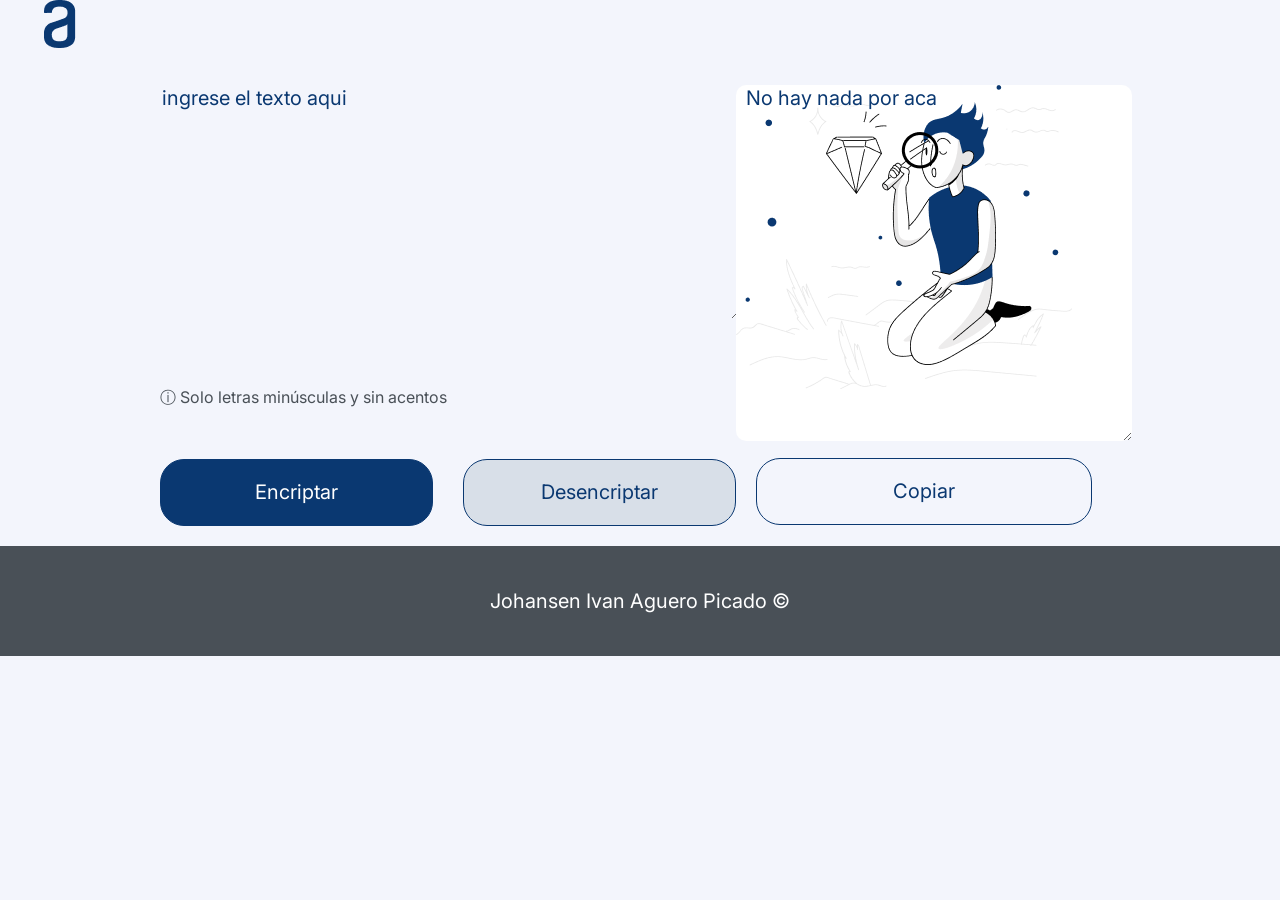
==== index.html @ d79ad570 "Agregando Proyecto a Repositorio de Github" ====
<!DOCTYPE html>
<html lang="en">
<head>
    <meta charset="UTF-8">
    <meta http-equiv="X-UA-Compatible" content="IE=edge">
    <meta name="viewport" content="width=device-width, initial-scale=1.0">
    <link rel="stylesheet" href="css/normalize.css">
    <link rel="stylesheet" href="/css/estilos.css">
    <link rel="preconnect" href="https://fonts.googleapis.com">
    <link rel="preconnect" href="https://fonts.gstatic.com" crossorigin>
    <link href="https://fonts.googleapis.com/css2?family=Inter&display=swap" rel="stylesheet">
    <title>Encriptador</title>
</head>
<body>
    <header>
        <img src="Imagenes/Logo.png" alt="Logo Alura">
    </header>

    <main>
        <section class="seccion-textarea">
            <textarea class="textarea" cols="30" rows="10" placeholder="Ingrese el texto aqui"  onkeypress="return soloLetras(event)"></textarea>
        
            <div>
                <h6 class="informacion">&#x24D8; Solo letras minúsculas y sin acentos</h6>
            </div>
        
                
                <div class="botones">
                    <button class="boton-encriptar" onclick ="btnEncriptar()">Encriptar</button>
                    <button class="boton-desencriptar" onclick="btnDesencriptar()">Desencriptar</button>
                </div>
            </section>
        
    
        <section class="seccion-mensaje">            
                <textarea id="miInput" class="textarea-mensaje" name="" cols="20" rows="10" placeholder="No hay nada por aca" readonly="readonly"></textarea> 
                
                <div>
                    <button id="miBoton" class="copiar" >Copiar</button>
                </div>
        </section>
    </main>

   <footer>
    <p class="copyrigth">Johansen Ivan Aguero Picado &copy;</p>
   </footer>
</body>
</html>

<script src="js/index.js"></script>
---- css/estilos.css ----
* {
    background: #F3F5FC;
    font-family: Inter;
    font-size: 20px;
    font-weight: 400;
    line-height: 48px;
}

.logo{
    padding-top: 10px;
    margin-left: 10px;
    width: 5%;
}

main  {
    width: 960px;
    margin: 20px auto;
    display: flex;
    
}
.seccion-textarea{
    width: 60%;
}
.textarea {
    width: 100%;
    border: none;
    color: #0a3871;    
    text-transform: lowercase;
}

::placeholder { color :#0a3871;}
    .textarea:focus {
        outline: none;
    }

.seccion-mensaje{
    width: 40%;
}
.textarea-mensaje {
        width: 100%;
        height: 80%;
        background-color: white;
        background-image: url("/Imagenes/Muñeco.png");
        background-repeat: no-repeat;
        border: none;
        border-radius: 10px;
        color: #0a3871;
        padding-left: 10px;
        
                
}
    .textarea-mensaje:focus{
        outline: none;
    }

    .botones{
        display: flex;
        margin-top: 18px;
    }

    .boton-desencriptar{
        background: #D8dfe8;
        border: 1px solid #0a3871;
        border-radius: 24px;
        color: #0a3871;
        cursor: pointer;
        height: 67px;
        margin-left: 30px;
        width: 328px;
        transition: 400ms all;
    }

    .boton-desencriptar:hover{
        background: #a0a1a3;
        color: white;        
    } 

    .boton-encriptar {
        background-color: #0a3871;
        border: 1px solid #0a3871;
        border-radius: 24px;
        color: white;
        cursor: pointer;
        height: 67px;
        width: 328px;
        transition: 400ms all;
    }

    .boton-encriptar:hover{
        background: #0b55af;
    } 

    .copiar{
        border: 1px solid #0a3871;
        border-radius: 24px;
        color: #0a3871;
        cursor: pointer;
        height: 67px;
        margin-left: 20px;
        position: absolute;
        width: 336px;
    }

    .copiar:hover{
        background: #a0a1a3;
        color: white;
    }

    .informacion{
        color: #495057;
        font-size: 16px;
    }
    
    footer p{
        background: #495057;
        text-align: center;
        margin: 0;
        padding: 31px;
        color: white;
    }
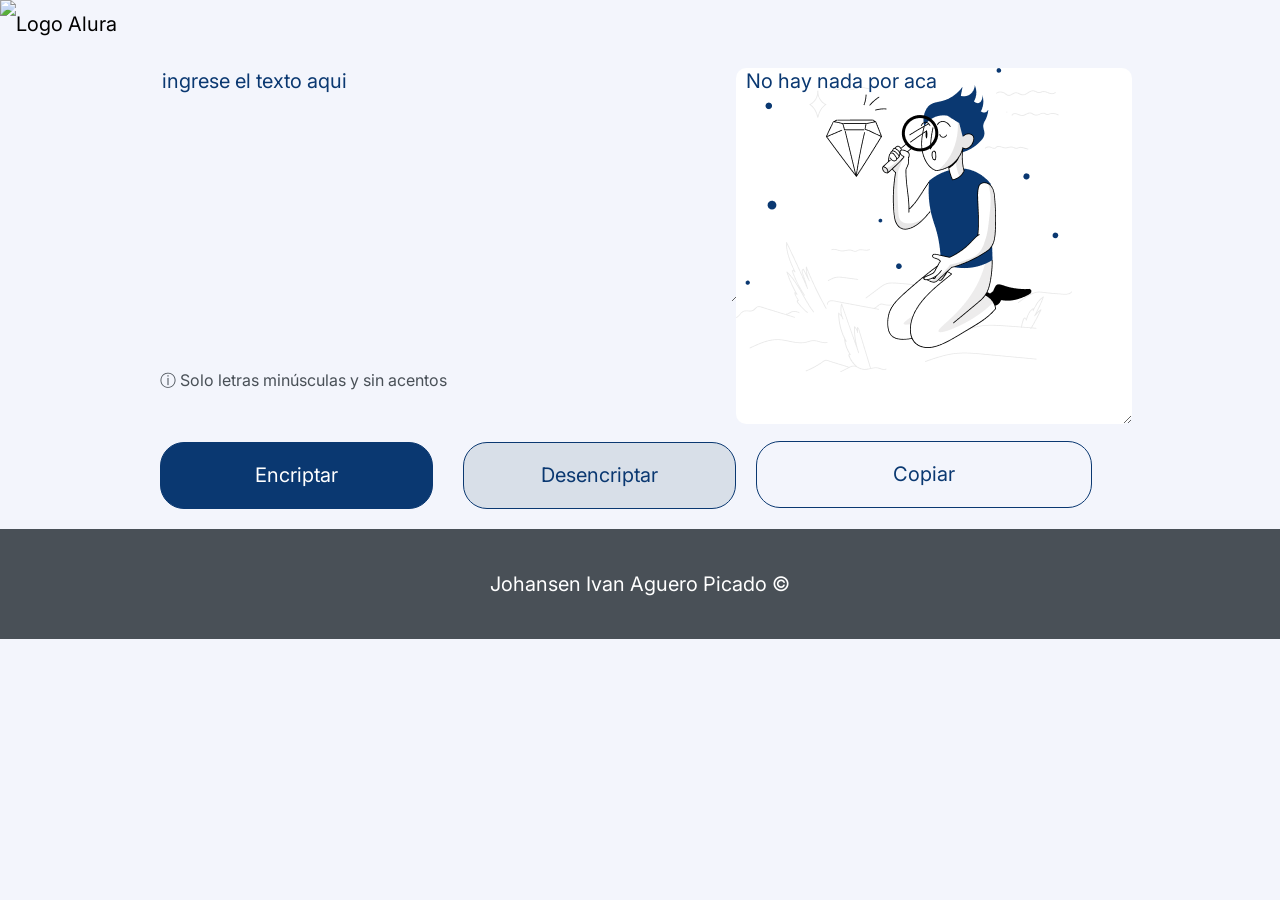
==== commit 35dd0cea: "Cambio de nombre al archivo png" ====
--- a/index.html
+++ b/index.html
@@ -1,11 +1,11 @@
 <!DOCTYPE html>
-<html lang="en">
+<html lang="es">
 <head>
     <meta charset="UTF-8">
     <meta http-equiv="X-UA-Compatible" content="IE=edge">
     <meta name="viewport" content="width=device-width, initial-scale=1.0">
     <link rel="stylesheet" href="css/normalize.css">
-    <link rel="stylesheet" href="/css/estilos.css">
+    <link rel="stylesheet" href="css/styles.css">        
     <link rel="preconnect" href="https://fonts.googleapis.com">
     <link rel="preconnect" href="https://fonts.gstatic.com" crossorigin>
     <link href="https://fonts.googleapis.com/css2?family=Inter&display=swap" rel="stylesheet">
@@ -13,7 +13,7 @@
 </head>
 <body>
     <header>
-        <img src="Imagenes/Logo.png" alt="Logo Alura">
+        <img src="" alt="Logo Alura">
     </header>
 
     <main>
@@ -47,4 +47,4 @@
 </body>
 </html>
 
-<script src="js/index.js"></script>+<script src="/js/index.js"></script>
--- a/css/styles.css
+++ b/css/styles.css
@@ -0,0 +1,120 @@
+* {
+    background: #F3F5FC;
+    font-family: Inter;
+    font-size: 20px;
+    font-weight: 400;
+    line-height: 48px;
+}
+
+.logo{
+    padding-top: 10px;
+    margin-left: 10px;
+    width: 5%;
+}
+
+main  {
+    width: 960px;
+    margin: 20px auto;
+    display: flex;
+    
+}
+.seccion-textarea{
+    width: 60%;
+}
+.textarea {
+    width: 100%;
+    border: none;
+    color: #0a3871;    
+    text-transform: lowercase;
+}
+
+::placeholder { color :#0a3871;}
+    .textarea:focus {
+        outline: none;
+    }
+
+.seccion-mensaje{
+    width: 40%;
+}
+.textarea-mensaje {
+        width: 100%;
+        height: 80%;
+        background-color: white;
+        background-image: url("/Imagenes/Muneco.png");
+        background-repeat: no-repeat;
+        border: none;
+        border-radius: 10px;
+        color: #0a3871;
+        padding-left: 10px;
+        
+                
+}
+    .textarea-mensaje:focus{
+        outline: none;
+    }
+
+    .botones{
+        display: flex;
+        margin-top: 18px;
+    }
+
+    .boton-desencriptar{
+        background: #D8dfe8;
+        border: 1px solid #0a3871;
+        border-radius: 24px;
+        color: #0a3871;
+        cursor: pointer;
+        height: 67px;
+        margin-left: 30px;
+        width: 328px;
+        transition: 400ms all;
+    }
+
+    .boton-desencriptar:hover{
+        background: #a0a1a3;
+        color: white;        
+    } 
+
+    .boton-encriptar {
+        background-color: #0a3871;
+        border: 1px solid #0a3871;
+        border-radius: 24px;
+        color: white;
+        cursor: pointer;
+        height: 67px;
+        width: 328px;
+        transition: 400ms all;
+    }
+
+    .boton-encriptar:hover{
+        background: #0b55af;
+    } 
+
+    .copiar{
+        border: 1px solid #0a3871;
+        border-radius: 24px;
+        color: #0a3871;
+        cursor: pointer;
+        height: 67px;
+        margin-left: 20px;
+        position: absolute;
+        width: 336px;
+    }
+
+    .copiar:hover{
+        background: #a0a1a3;
+        color: white;
+    }
+
+    .informacion{
+        color: #495057;
+        font-size: 16px;
+    }
+    
+    footer p{
+        background: #495057;
+        text-align: center;
+        margin: 0;
+        padding: 31px;
+        color: white;
+    }
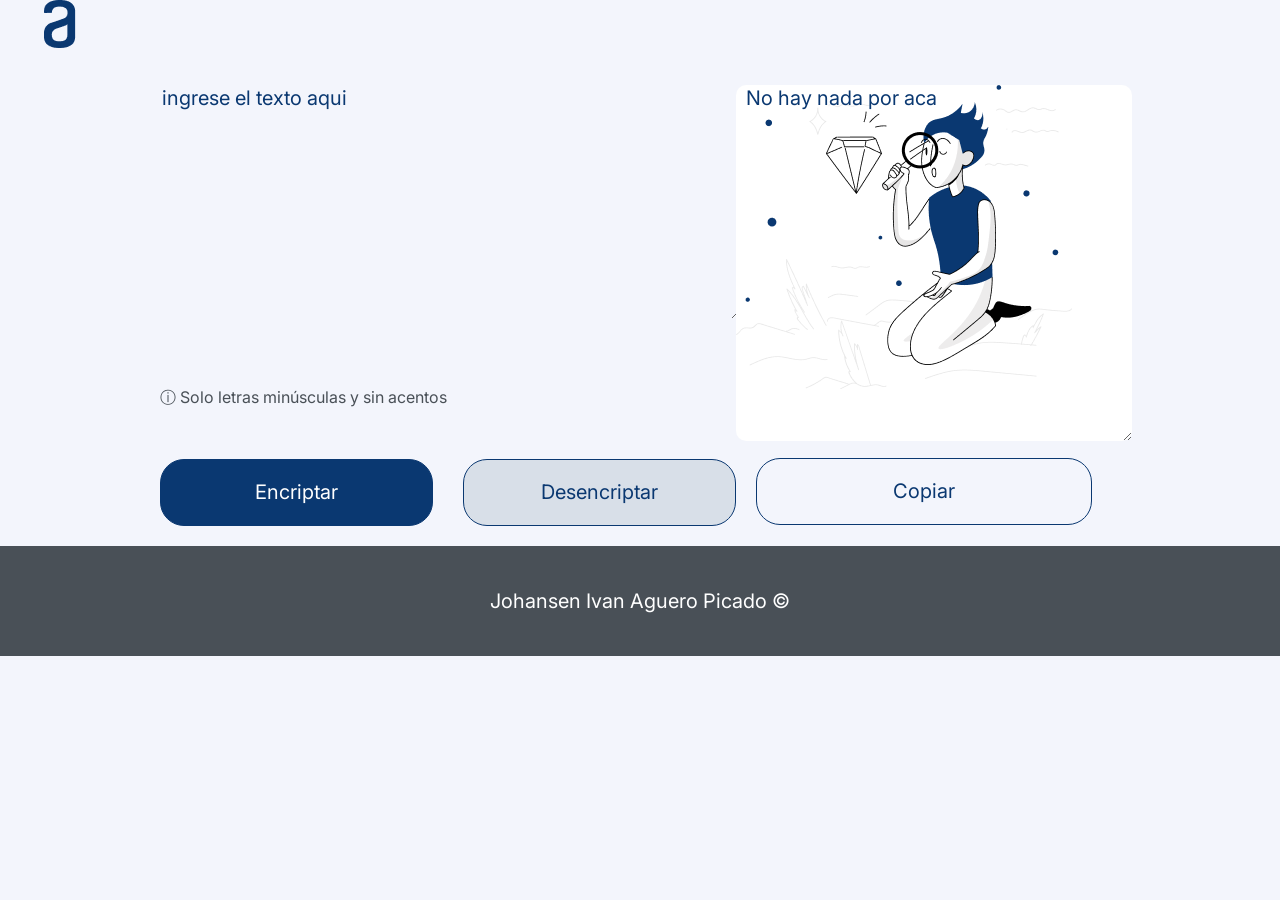
==== commit ac39b33e: "Agregando imagenes a la pagina" ====
--- a/index.html
+++ b/index.html
@@ -13,7 +13,7 @@
 </head>
 <body>
     <header>
-        <img src="" alt="Logo Alura">
+        <img src="img/logo.png" alt="Logo Alura">
     </header>
 
     <main>
--- a/css/styles.css
+++ b/css/styles.css
@@ -40,7 +40,7 @@
         width: 100%;
         height: 80%;
         background-color: white;
-        background-image: url("/Imagenes/Muneco.png");
+        background-image: url("/img/muneco.png");
         background-repeat: no-repeat;
         border: none;
         border-radius: 10px;
